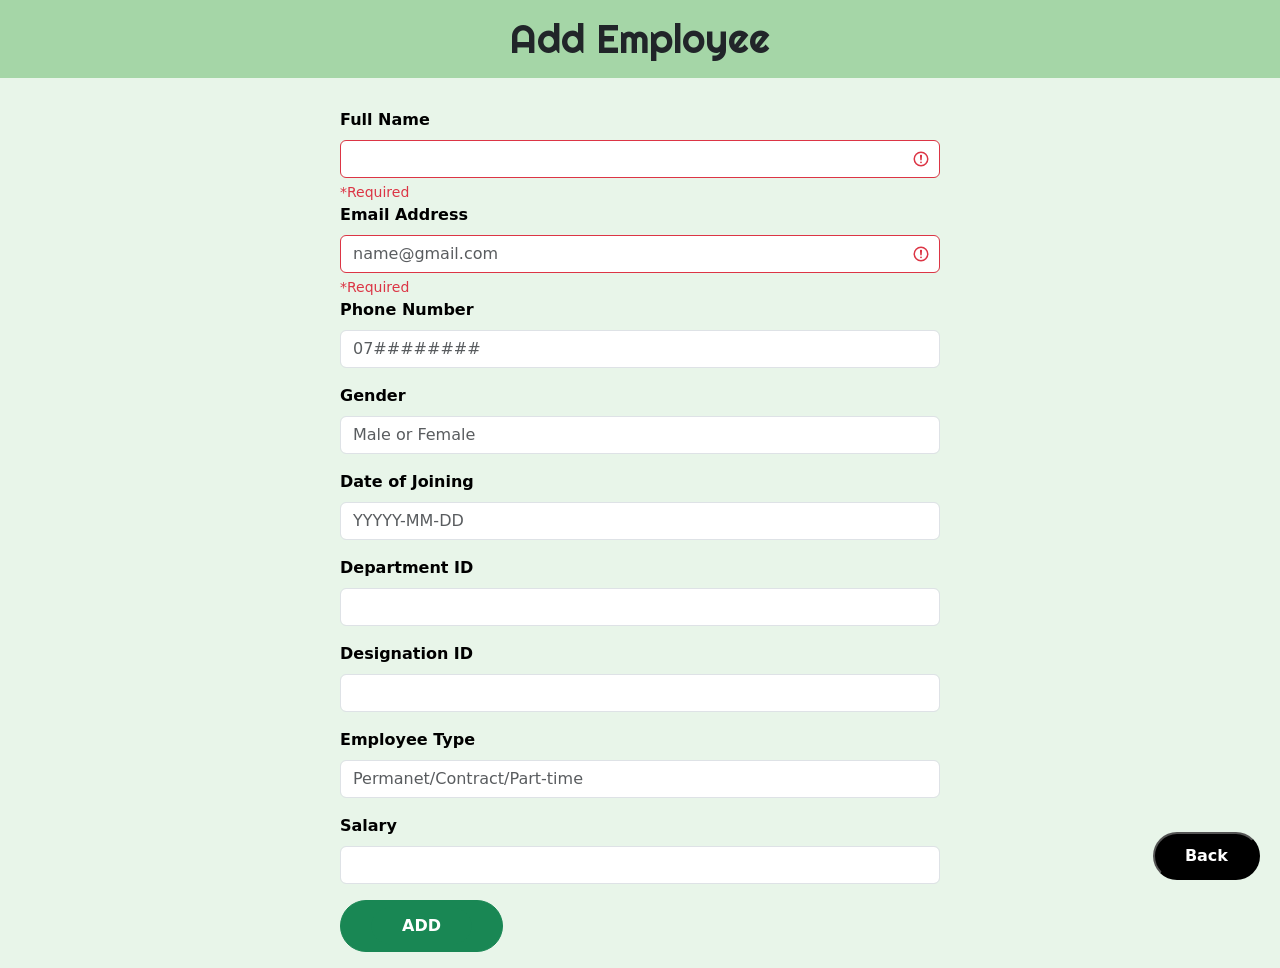
==== addEmployee.html @ b53ec654 "fifth commit" ====
<!DOCTYPE html>
<html lang="en">

<head>
    <meta charset="UTF-8">
    <meta name="viewport" content="width=device-width, initial-scale=1.0">
    <title>Document</title>
    <link href="https://cdn.jsdelivr.net/npm/bootstrap@5.3.8/dist/css/bootstrap.min.css" rel="stylesheet"
        integrity="sha384-sRIl4kxILFvY47J16cr9ZwB07vP4J8+LH7qKQnuqkuIAvNWLzeN8tE5YBujZqJLB" crossorigin="anonymous">
    <link rel="stylesheet" href="style.css">

    <style>
        @import url('https://fonts.googleapis.com/css2?family=Righteous&display=swap');
    </style>



</head>

<body>
     <h2 class="sub-topic">Add Employee</h2>
    <div class="mb-3 center-input">
   <label for="validationServer03" class="form-label">Full Name</label>
    <input type="text" class="form-control is-invalid" id="fullName" aria-describedby="validationServer03Feedback" required>
    <div id="validationServer03Feedback" class="invalid-feedback">
      *Required
</div>

 <div class="mb-3 center-input">
   <label for="validationServer03" class="form-label">Email Address</label>
    <input type="text" class="form-control is-invalid" id="email" aria-describedby="validationServer03Feedback" required placeholder="name@gmail.com">
    <div id="validationServer03Feedback" class="invalid-feedback">
      *Required
</div>


<div class="mb-3 center-input">
  <label for="exampleFormControlInput1" class="form-label">Phone Number</label>
  <input type="email" class="form-control" id="phoneNumber" placeholder="07########">
</div>

<div class="mb-3 center-input">
  <label for="exampleFormControlInput1" class="form-label">Gender</label>
  <input type="email" class="form-control" id="gender" placeholder="Male or Female">
</div>

<div class="mb-3 center-input">
  <label for="exampleFormControlInput1" class="form-label">Date of Joining</label>
  <input type="email" class="form-control" id="dateOfJoining" placeholder="YYYYY-MM-DD">
</div>

<div class="mb-3 center-input">
  <label for="exampleFormControlInput1" class="form-label">Department ID</label>
  <input type="email" class="form-control" id="departmentId" placeholder="">
</div>

<div class="mb-3 center-input">
  <label for="exampleFormControlInput1" class="form-label">Designation ID</label>
  <input type="email" class="form-control" id="designationId" placeholder="">
</div>

<div class="mb-3 center-input">
  <label for="exampleFormControlInput1" class="form-label">Employee Type</label>
  <input type="email" class="form-control" id="employeeType" placeholder="Permanet/Contract/Part-time">
</div>

<div class="mb-3 center-input">
  <label for="exampleFormControlInput1" class="form-label">Salary</label>
  <input type="email" class="form-control" id="salary" placeholder="">
</div>

<li class="btn btn-success">
           <button type="button" onclick="addEmployee()" class="btn btn-success">ADD </button>
                
        </li>

        









    <a href="/dashboard.html"><button type="button" class="back-btn">Back</button></a>
    <script src="https://cdn.jsdelivr.net/npm/bootstrap@5.3.8/dist/js/bootstrap.bundle.min.js"
        integrity="sha384-FKyoEForCGlyvwx9Hj09JcYn3nv7wiPVlz7YYwJrWVcXK/BmnVDxM+D2scQbITxI"
        crossorigin="anonymous"></script>
    <script src="/app.js"></script>
</body>

</html>
---- style.css ----
body{
    background-color:#E8F5E9;
}

form{
    width: 27%;
   margin: auto;
   padding-top: 150px;

    
}

.bg-design{
    background-color: #A5D6A7;
    border-radius: 20px;
    padding: 60px;
}

.bg-login{
    margin-top: 50px;
    background-color: #1B5E20;

}

.submit-btn{
    background-color: #1B5E20;
    padding-left: 70px;
     padding-right: 70px;
    
}

.dashboard-topic{
  
  text-align: center;
  font-size: 50px;
  margin-top: 0 px;
  padding-top: 15px;
  padding-bottom: 15px;
   font-family: "Righteous", sans-serif;
   background-color: #A5D6A7;
  
    
}

.button-container {
  display: flex;
  flex-direction: column;   /* stack buttons vertically */
  align-items: center;      /* center horizontally */
  justify-content: center;  /* center vertically */
   /* full page height */
    
   gap: 30px;
  margin-top: 100px;
  
}

.button-container .btn {
  width: 300px;    
  height: 60px;  
  font-weight: 700;       /* equal button size */
}

.back-btn{
    background-color: black;
    color: white;
    border-radius: 60px;
    padding-left: 30px;
    padding-right: 30px;
    padding-top: 10px;
    padding-bottom: 10px;
    font-weight: 700;
     position: fixed;    /* stays in place even when scrolling */
  bottom: 20px;       /* distance from bottom edge */
  right: 20px; 
   cursor: pointer;
}

.sub-topic{
    text-align: center;
  font-size: 40px;
  margin-top: 0px;
  margin-bottom: 30px;
  padding-top: 15px;
  padding-bottom: 15px;
   font-family: "Righteous", sans-serif;
   background-color: #A5D6A7;

  
}

.center-input {
  max-width: 600px;   /* control width */
  margin: 0 auto;     /* center horizontally */
}

.form-label{
    font-weight: 700;
    color: black;
}

#validationServer03 {
  max-width: 600px;   /* limit width */
  margin: 0 auto;     /* center horizontally */
}


.btn.btn-success{
    border-radius: 60px;
    padding-left: 30px;
    padding-right: 30px;
    font-weight: 700;
}
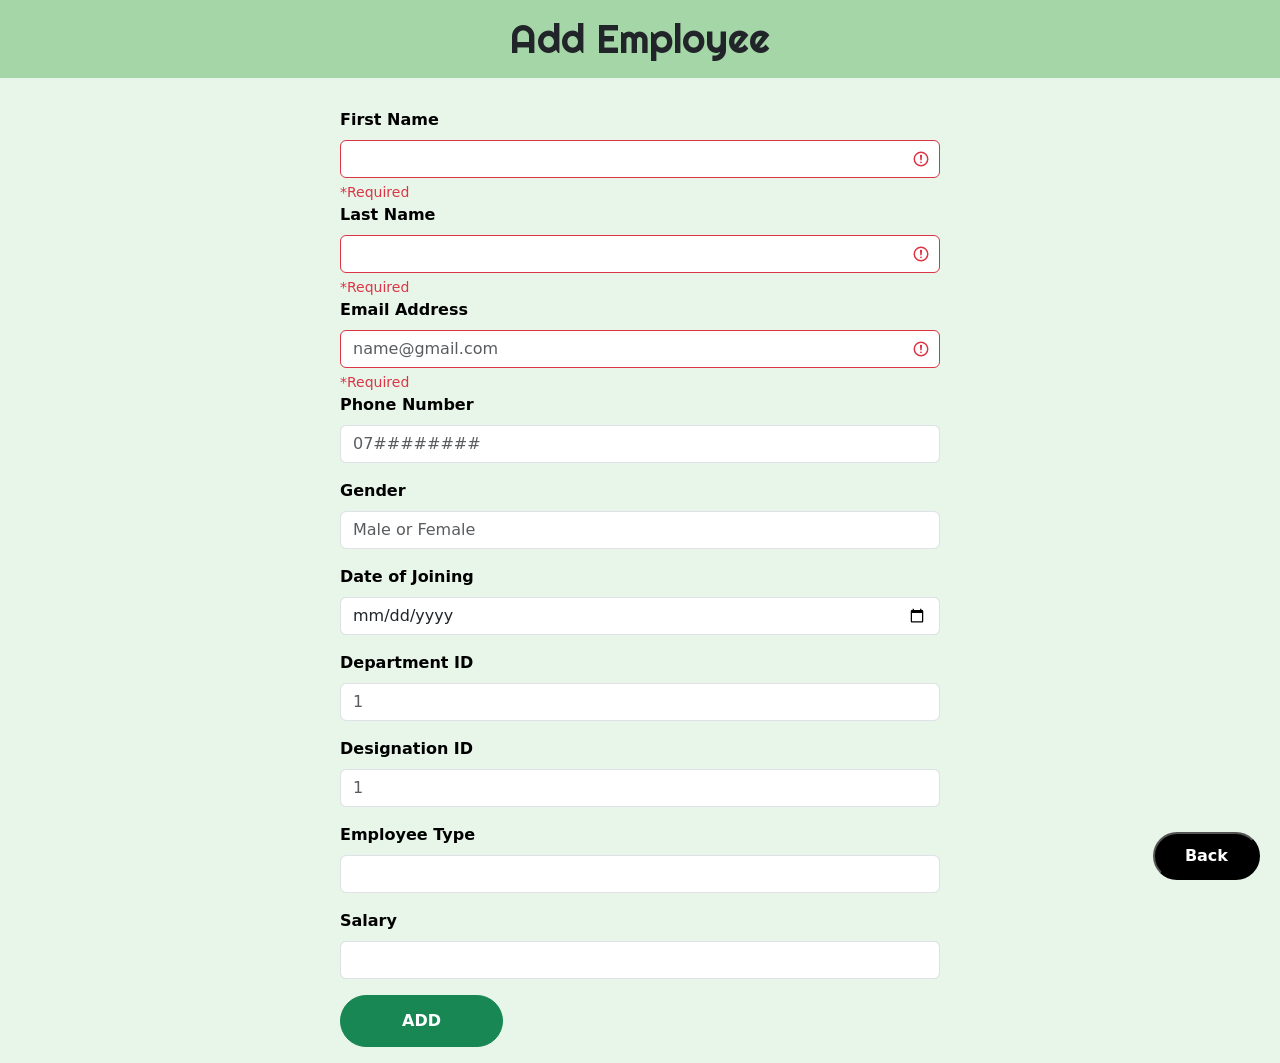
==== commit 362a995a: "sixth commit" ====
--- a/addEmployee.html
+++ b/addEmployee.html
@@ -20,8 +20,15 @@
 <body>
      <h2 class="sub-topic">Add Employee</h2>
     <div class="mb-3 center-input">
-   <label for="validationServer03" class="form-label">Full Name</label>
-    <input type="text" class="form-control is-invalid" id="fullName" aria-describedby="validationServer03Feedback" required>
+   <label for="validationServer03" class="form-label">First Name</label>
+    <input type="text" class="form-control is-invalid" id="firstName" aria-describedby="validationServer03Feedback" required>
+    <div id="validationServer03Feedback" class="invalid-feedback">
+      *Required
+</div>
+
+ <div class="mb-3 center-input">
+   <label for="validationServer03" class="form-label">Last Name</label>
+    <input type="text" class="form-control is-invalid" id="lastName" aria-describedby="validationServer03Feedback" required>
     <div id="validationServer03Feedback" class="invalid-feedback">
       *Required
 </div>
@@ -35,45 +42,46 @@
 
 
 <div class="mb-3 center-input">
-  <label for="exampleFormControlInput1" class="form-label">Phone Number</label>
-  <input type="email" class="form-control" id="phoneNumber" placeholder="07########">
+  <label for="phoneNumber" class="form-label">Phone Number</label>
+  <input type="tel" class="form-control" id="phone" placeholder="07########">
 </div>
 
 <div class="mb-3 center-input">
-  <label for="exampleFormControlInput1" class="form-label">Gender</label>
-  <input type="email" class="form-control" id="gender" placeholder="Male or Female">
+  <label for="gender" class="form-label">Gender</label>
+  <input type="text" class="form-control" id="gender" placeholder="Male or Female">
 </div>
 
 <div class="mb-3 center-input">
-  <label for="exampleFormControlInput1" class="form-label">Date of Joining</label>
-  <input type="email" class="form-control" id="dateOfJoining" placeholder="YYYYY-MM-DD">
+  <label for="dateOfJoining" class="form-label">Date of Joining</label>
+  <input type="date" class="form-control" id="dateOfJoining" placeholder="YYYY-MM-DD">
 </div>
 
 <div class="mb-3 center-input">
-  <label for="exampleFormControlInput1" class="form-label">Department ID</label>
-  <input type="email" class="form-control" id="departmentId" placeholder="">
+  <label for="departmentId" class="form-label">Department ID</label>
+  <input type="number" class="form-control" id="departmentId" placeholder="1">
 </div>
 
 <div class="mb-3 center-input">
-  <label for="exampleFormControlInput1" class="form-label">Designation ID</label>
-  <input type="email" class="form-control" id="designationId" placeholder="">
+  <label for="designationId" class="form-label">Designation ID</label>
+  <input type="number" class="form-control" id="designationId" placeholder="1">
 </div>
 
 <div class="mb-3 center-input">
-  <label for="exampleFormControlInput1" class="form-label">Employee Type</label>
-  <input type="email" class="form-control" id="employeeType" placeholder="Permanet/Contract/Part-time">
+  <label for="employeeType" class="form-label">Employee Type</label>
+  <input type="text" class="form-control" id="employeeType" placeholder="">
 </div>
 
 <div class="mb-3 center-input">
-  <label for="exampleFormControlInput1" class="form-label">Salary</label>
-  <input type="email" class="form-control" id="salary" placeholder="">
+  <label for="salary" class="form-label">Salary</label>
+  <input type="number" class="form-control" id="salary" placeholder="">
 </div>
 
 <li class="btn btn-success">
-           <button type="button" onclick="addEmployee()" class="btn btn-success">ADD </button>
+           <button type="button" onclick="addEmployee()" class="btn btn-success"> ADD </button>
                 
         </li>
 
+         <div id="alert"></div>
         
 
 
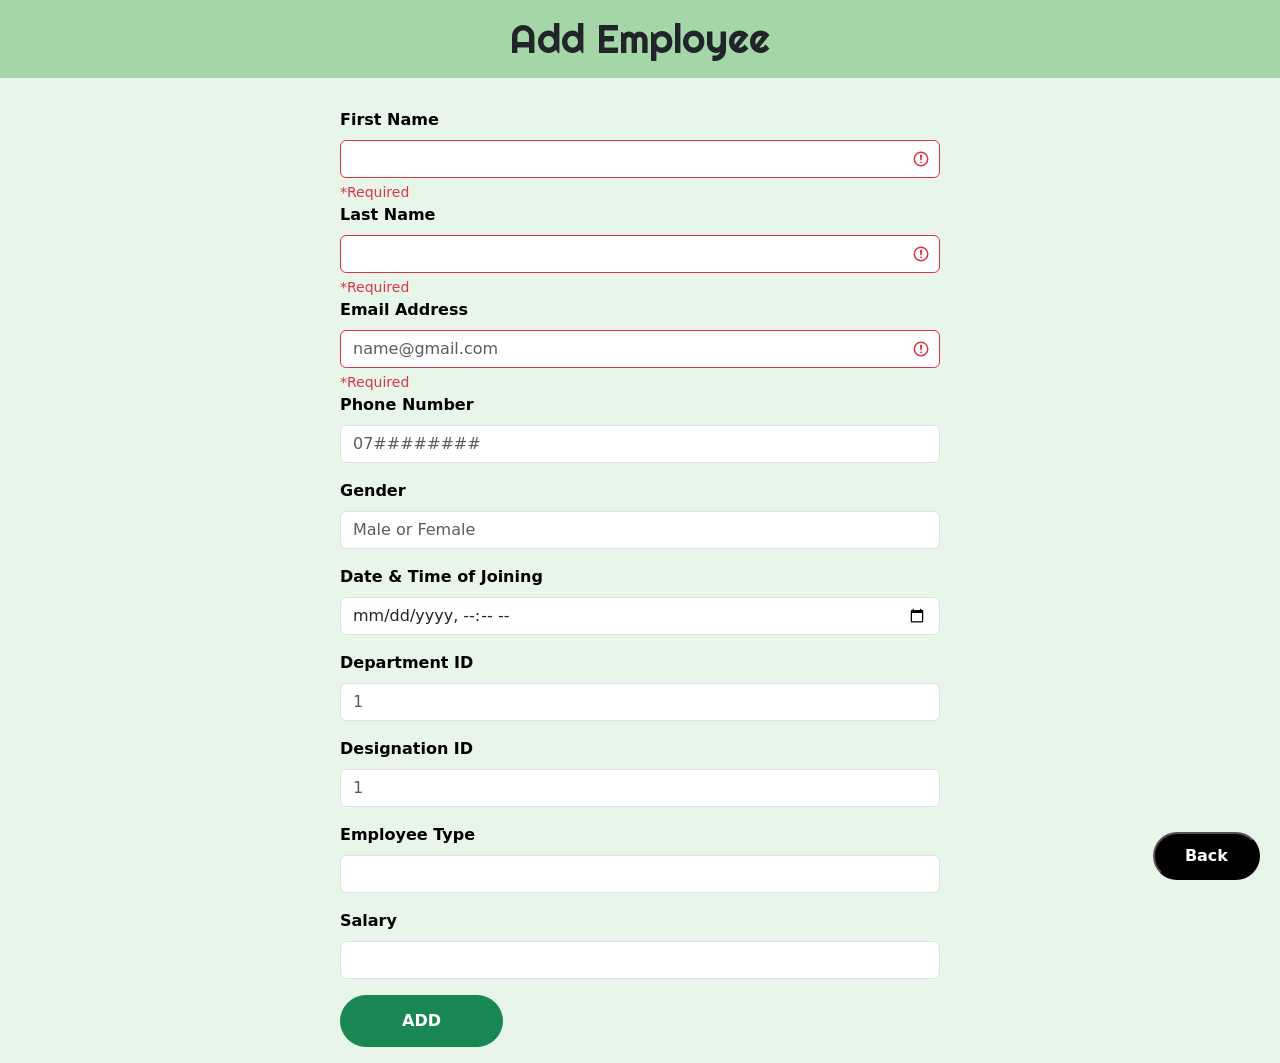
==== commit e86b14bd: "seventh commit" ====
--- a/addEmployee.html
+++ b/addEmployee.html
@@ -19,22 +19,31 @@
 
 <body>
      <h2 class="sub-topic">Add Employee</h2>
+
+  <!-- <div class="mb-3 center-input">
+   <label for="firstName" class="form-label">Employee Id</label>
+    <input type="text" class="form-control is-invalid" id="employeeId" aria-describedby="validationServer03Feedback" required>
+    <div id="validationServer03Feedback" class="invalid-feedback">
+      *Required
+    </div-->
+
+     
     <div class="mb-3 center-input">
-   <label for="validationServer03" class="form-label">First Name</label>
+   <label for="firstName" class="form-label">First Name</label>
     <input type="text" class="form-control is-invalid" id="firstName" aria-describedby="validationServer03Feedback" required>
     <div id="validationServer03Feedback" class="invalid-feedback">
       *Required
 </div>
 
  <div class="mb-3 center-input">
-   <label for="validationServer03" class="form-label">Last Name</label>
+   <label for="lastName" class="form-label">Last Name</label>
     <input type="text" class="form-control is-invalid" id="lastName" aria-describedby="validationServer03Feedback" required>
     <div id="validationServer03Feedback" class="invalid-feedback">
       *Required
 </div>
 
  <div class="mb-3 center-input">
-   <label for="validationServer03" class="form-label">Email Address</label>
+   <label for="email" class="form-label">Email Address</label>
     <input type="text" class="form-control is-invalid" id="email" aria-describedby="validationServer03Feedback" required placeholder="name@gmail.com">
     <div id="validationServer03Feedback" class="invalid-feedback">
       *Required
@@ -52,8 +61,8 @@
 </div>
 
 <div class="mb-3 center-input">
-  <label for="dateOfJoining" class="form-label">Date of Joining</label>
-  <input type="date" class="form-control" id="dateOfJoining" placeholder="YYYY-MM-DD">
+  <label for="dateOfJoining" class="form-label">Date & Time of Joining</label>
+  <input type="datetime-local" class="form-control" id="dateOfJoining" placeholder="YYYY-MM-DDTHH:MM">
 </div>
 
 <div class="mb-3 center-input">
--- a/style.css
+++ b/style.css
@@ -111,3 +111,10 @@
     font-weight: 700;
 }
 
+/*.d-flex{
+    margin-top: -140px;
+    margin-bottom: 20px;
+}*/
+
+
+
